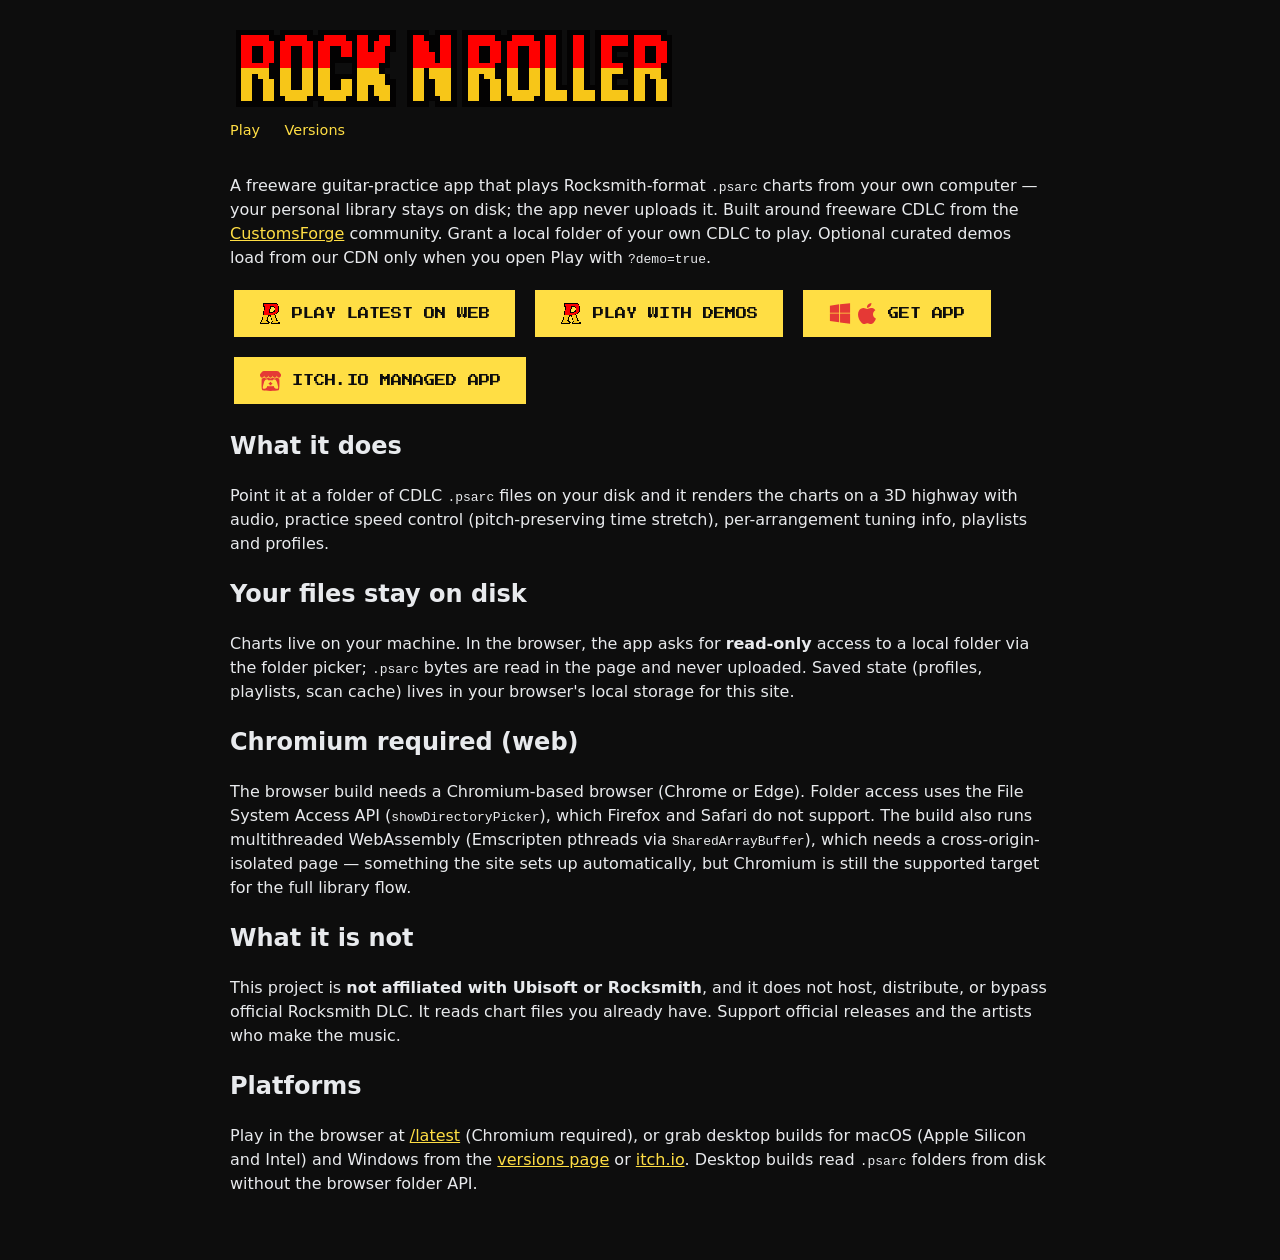
==== about/index.html @ 45ba84cb "add rocknroller demos" ====
<!doctype html>
<html lang="en">
  <head>
    <meta charset="utf-8" />
    <meta name="viewport" content="width=device-width, initial-scale=1" />
    <title>About — Rock N Roller</title>
    <link rel="icon" type="image/png" href="/rocknroller-icon.png" />
    <link rel="preconnect" href="https://fonts.googleapis.com" />
    <link rel="preconnect" href="https://fonts.gstatic.com" crossorigin />
    <link
      href="https://fonts.googleapis.com/css2?family=Press+Start+2P&display=swap"
      rel="stylesheet"
    />
    <link rel="stylesheet" href="/assets/site.css" />
  </head>
  <body>
    <main class="page">
      <h1 class="page__title">
        <img
          class="page__logo"
          src="/rocknroller-logo.png"
          alt="Rock N Roller"
          width="810"
          height="160"
        />
      </h1>
      <nav class="page__nav">
        <a href="/latest/">Play</a>
        <a href="/version/">Versions</a>
      </nav>

      <p>
        A freeware guitar-practice app that plays Rocksmith-format
        <code>.psarc</code> charts from your own computer — your personal library
        stays on disk; the app never uploads it. Built around freeware CDLC from
        the
        <a href="https://customsforge.com" rel="noopener">CustomsForge</a>
        community. Grant a local folder of your own CDLC to play. Optional curated
        demos load from our CDN only when you open Play with
        <code>?demo=true</code>.
      </p>

      <div class="btn-row">
        <a class="btn" href="/latest/">
          <img
            class="btn__icon"
            src="/rocknroller-icon.png"
            alt=""
            width="32"
            height="32"
          />
          Play latest on web
        </a>
        <a class="btn" href="/latest/?demo=true">
          <img
            class="btn__icon"
            src="/rocknroller-icon.png"
            alt=""
            width="32"
            height="32"
          />
          Play with demos
        </a>
        <a class="btn" href="/version/">
          <span class="btn__icons" aria-hidden="true">
            <img
              class="btn__icon"
              src="/assets/icons/windows.svg"
              alt=""
              width="24"
              height="24"
            />
            <img
              class="btn__icon"
              src="/assets/icons/apple.svg"
              alt=""
              width="24"
              height="24"
            />
          </span>
          Get app
        </a>
        <a
          class="btn"
          href="https://nicapotato.itch.io/rocknroller"
          rel="noopener"
        >
          <img
            class="btn__icon"
            src="/assets/icons/itchdotio.svg"
            alt=""
            width="24"
            height="24"
          />
          Itch.io managed app
        </a>
      </div>

      <h2>What it does</h2>
      <p>
        Point it at a folder of CDLC <code>.psarc</code> files on your disk and
        it renders the charts on a 3D highway with audio, practice speed control
        (pitch-preserving time stretch), per-arrangement tuning info, playlists
        and profiles.
      </p>

      <h2>Your files stay on disk</h2>
      <p>
        Charts live on your machine. In the browser, the app asks for
        <strong>read-only</strong> access to a local folder via the folder
        picker; <code>.psarc</code> bytes are read in the page and never
        uploaded. Saved state (profiles, playlists, scan cache) lives in your
        browser's local storage for this site.
      </p>

      <h2>Chromium required (web)</h2>
      <p>
        The browser build needs a Chromium-based browser (Chrome or Edge).
        Folder access uses the File System Access API
        (<code>showDirectoryPicker</code>), which Firefox and Safari do not
        support. The build also runs multithreaded WebAssembly (Emscripten
        pthreads via <code>SharedArrayBuffer</code>), which needs a
        cross-origin-isolated page — something the site sets up automatically,
        but Chromium is still the supported target for the full library flow.
      </p>

      <h2>What it is not</h2>
      <p>
        This project is <strong>not affiliated with Ubisoft or Rocksmith</strong>,
        and it does not host, distribute, or bypass official Rocksmith DLC. It
        reads chart files you already have. Support official releases and the
        artists who make the music.
      </p>

      <h2>Platforms</h2>
      <p>
        Play in the browser at <a href="/latest/">/latest</a> (Chromium
        required), or grab desktop builds for macOS (Apple Silicon and
        Intel) and Windows from the <a href="/version/">versions page</a> or
        <a href="https://nicapotato.itch.io/rocknroller" rel="noopener">itch.io</a>.
        Desktop builds read <code>.psarc</code> folders from disk without the
        browser folder API.
      </p>

    </main>
  </body>
</html>
---- assets/site.css ----
/* Shared styles for the rocknroller.nicapotato.com content pages
 * (landing / about / version). Player pages carry their own minimal
 * fullscreen CSS inline, same as the build's shell.html. */
:root {
  --rnr-yellow: #ffde44;
  --rnr-red: #e53935;
  --rnr-ink: #0d0d0d;
  --rnr-border: 4px solid var(--rnr-ink);
}

* {
  box-sizing: border-box;
}

body {
  margin: 0;
  min-height: 100%;
  min-width: 320px;
  background: #0d0d0d;
  color: #e8eaed;
  font-family:
    ui-sans-serif,
    system-ui,
    -apple-system,
    "Segoe UI",
    Roboto,
    Arial,
    sans-serif;
  line-height: 1.5;
}

.page {
  max-width: 860px;
  margin: 0 auto;
  padding: 1.5rem 1.25rem 3rem;
}

.page__title {
  font-family: "Press Start 2P", monospace;
  text-transform: uppercase;
  font-size: clamp(0.82rem, 3.8vw, 1.2rem);
  line-height: 2;
  letter-spacing: 0.08em;
  font-weight: 400;
  margin: 0 0 0.25rem;
  color: var(--rnr-yellow);
}

.page__logo {
  display: block;
  width: min(100%, 28rem);
  height: auto;
  image-rendering: pixelated;
}

.page__nav {
  margin: 0.5rem 0 2rem;
  font-size: 0.9rem;
}

.page__nav a {
  color: var(--rnr-yellow);
  text-decoration: none;
  margin-right: 1.25rem;
}

.page__nav a:hover {
  text-decoration: underline;
}

a {
  color: var(--rnr-yellow);
}

.btn-row {
  display: flex;
  flex-wrap: wrap;
  gap: 0.75rem;
  margin: 1rem 0;
}

.btn {
  display: inline-flex;
  align-items: center;
  gap: 0.65rem;
  background: var(--rnr-yellow);
  color: var(--rnr-ink);
  border: var(--rnr-border);
  padding: 0.8rem 1.6rem;
  font-family: "Press Start 2P", monospace;
  font-size: 0.7rem;
  line-height: 1.4;
  text-transform: uppercase;
  text-decoration: none;
}

.btn__icons {
  display: inline-flex;
  align-items: center;
  gap: 0.35rem;
  flex-shrink: 0;
}

.btn__icon {
  width: 1.35rem;
  height: 1.35rem;
  flex-shrink: 0;
}

img.btn__icon[src$=".png"] {
  image-rendering: pixelated;
}

.btn:hover {
  background: #fff;
}

.fineprint {
  margin-top: 2.5rem;
  font-size: 0.8rem;
  color: #9aa0a6;
}

table.versions {
  border-collapse: collapse;
  width: 100%;
  font-size: 0.9rem;
}

table.versions th,
table.versions td {
  border: 1px solid #333;
  padding: 0.5rem 0.7rem;
  text-align: left;
}

table.versions th {
  background: #17171c;
  color: var(--rnr-yellow);
  font-weight: 600;
}

table.versions td.na {
  color: #555;
}
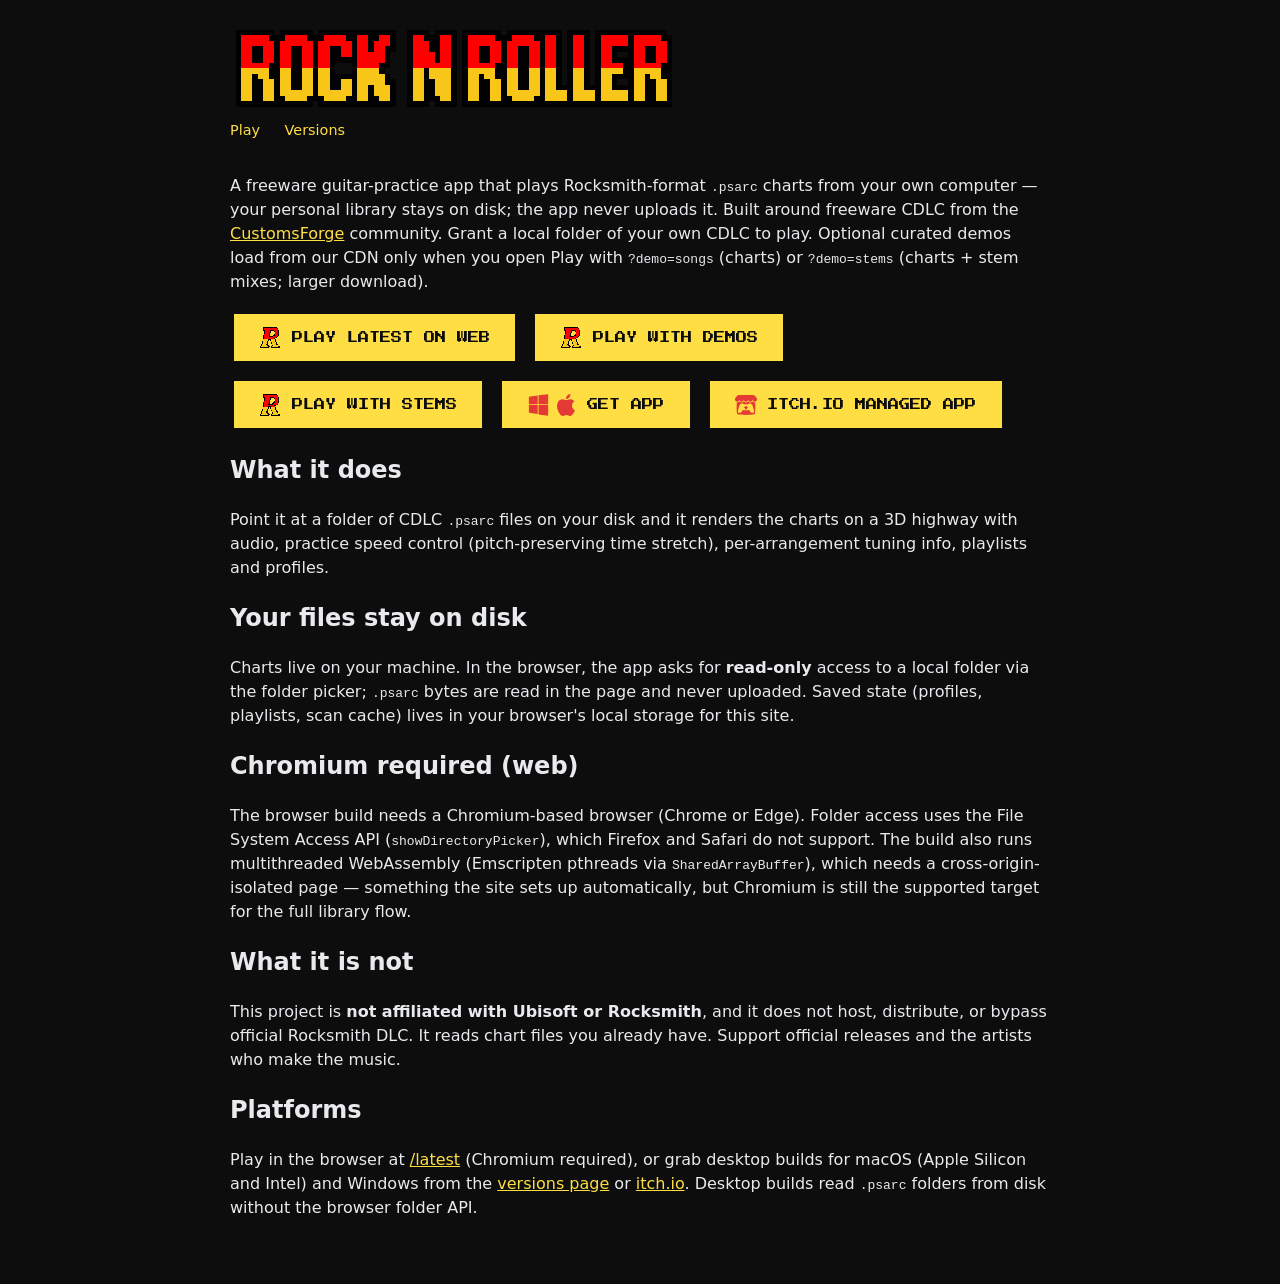
==== commit 598d448d: "add stems support" ====
--- a/about/index.html
+++ b/about/index.html
@@ -26,7 +26,7 @@
       </h1>
       <nav class="page__nav">
         <a href="/latest/">Play</a>
-        <a href="/version/">Versions</a>
+        <a href="/versions/">Versions</a>
       </nav>
 
       <p>
@@ -37,7 +37,8 @@
         <a href="https://customsforge.com" rel="noopener">CustomsForge</a>
         community. Grant a local folder of your own CDLC to play. Optional curated
         demos load from our CDN only when you open Play with
-        <code>?demo=true</code>.
+        <code>?demo=songs</code> (charts) or <code>?demo=stems</code>
+        (charts + stem mixes; larger download).
       </p>
 
       <div class="btn-row">
@@ -51,7 +52,7 @@
           />
           Play latest on web
         </a>
-        <a class="btn" href="/latest/?demo=true">
+        <a class="btn" href="/latest/?demo=songs">
           <img
             class="btn__icon"
             src="/rocknroller-icon.png"
@@ -61,7 +62,17 @@
           />
           Play with demos
         </a>
-        <a class="btn" href="/version/">
+        <a class="btn" href="/latest/?demo=stems">
+          <img
+            class="btn__icon"
+            src="/rocknroller-icon.png"
+            alt=""
+            width="32"
+            height="32"
+          />
+          Play with stems
+        </a>
+        <a class="btn" href="/versions/">
           <span class="btn__icons" aria-hidden="true">
             <img
               class="btn__icon"
@@ -136,7 +147,7 @@
       <p>
         Play in the browser at <a href="/latest/">/latest</a> (Chromium
         required), or grab desktop builds for macOS (Apple Silicon and
-        Intel) and Windows from the <a href="/version/">versions page</a> or
+        Intel) and Windows from the <a href="/versions/">versions page</a> or
         <a href="https://nicapotato.itch.io/rocknroller" rel="noopener">itch.io</a>.
         Desktop builds read <code>.psarc</code> folders from disk without the
         browser folder API.
--- a/assets/site.css
+++ b/assets/site.css
@@ -35,6 +35,15 @@
   padding: 1.5rem 1.25rem 3rem;
 }
 
+.page--versions {
+  max-width: 1200px;
+}
+
+.versions-scroll {
+  width: 100%;
+  overflow-x: auto;
+}
+
 .page__title {
   font-family: "Press Start 2P", monospace;
   text-transform: uppercase;
@@ -132,6 +141,7 @@
   border: 1px solid #333;
   padding: 0.5rem 0.7rem;
   text-align: left;
+  vertical-align: top;
 }
 
 table.versions th {
@@ -143,3 +153,97 @@
 table.versions td.na {
   color: #555;
 }
+
+/* SHA-256: same truncate / Show SHA pattern as stuff catalog table. */
+table.versions .sha {
+  font-family: ui-monospace, "Cascadia Code", "SF Mono", Menlo, monospace;
+  font-size: 0.75rem;
+  margin-top: 0.35rem;
+  color: #9aa0a6;
+}
+
+table.versions .sha-full {
+  font-family: inherit;
+  font-size: inherit;
+  font-weight: normal;
+  color: inherit;
+  background: transparent;
+  padding: 0;
+}
+
+table.versions .cell-sha {
+  vertical-align: top;
+}
+
+table.versions .cell-sha-inner {
+  display: flex;
+  flex-direction: column;
+  align-items: flex-start;
+  justify-content: flex-start;
+  gap: 0.35rem;
+  width: 100%;
+  min-width: 0;
+  min-height: 0;
+}
+
+table.versions .sha-toggle {
+  flex: 0 0 auto;
+  align-self: flex-start;
+  width: auto;
+  max-width: 100%;
+  height: auto;
+  min-height: 0;
+  margin: 0;
+  padding: 0.2rem 0.45rem;
+  border: 1px solid #444;
+  background: #17171c;
+  color: #e8eaed;
+  font-family: inherit;
+  font-size: 0.7rem;
+  line-height: 1.25;
+  text-transform: none;
+  white-space: nowrap;
+  cursor: pointer;
+  box-sizing: border-box;
+}
+
+table.versions .sha-toggle:hover {
+  border-color: var(--rnr-yellow);
+  color: var(--rnr-yellow);
+}
+
+/* Narrow / medium: keep one-line truncated SHA so rows stay short. */
+@media (max-width: 1199.98px) {
+  table.versions .cell-sha:not(.sha-expanded) .js-sha-full {
+    display: block;
+    max-width: 9ch;
+    overflow: hidden;
+    text-overflow: ellipsis;
+    white-space: nowrap;
+    word-break: normal;
+  }
+
+  table.versions .cell-sha.sha-expanded .js-sha-full {
+    display: block;
+    width: 100%;
+    max-width: 100%;
+    white-space: normal;
+    word-break: break-all;
+    overflow: visible;
+  }
+}
+
+/* Wide: always show full hash; no toggle needed. */
+@media (min-width: 1200px) {
+  table.versions .cell-sha .sha-toggle {
+    display: none !important;
+  }
+
+  table.versions .cell-sha .js-sha-full {
+    display: block !important;
+    max-width: none;
+    white-space: normal;
+    word-break: break-all;
+    overflow: visible;
+  }
+}
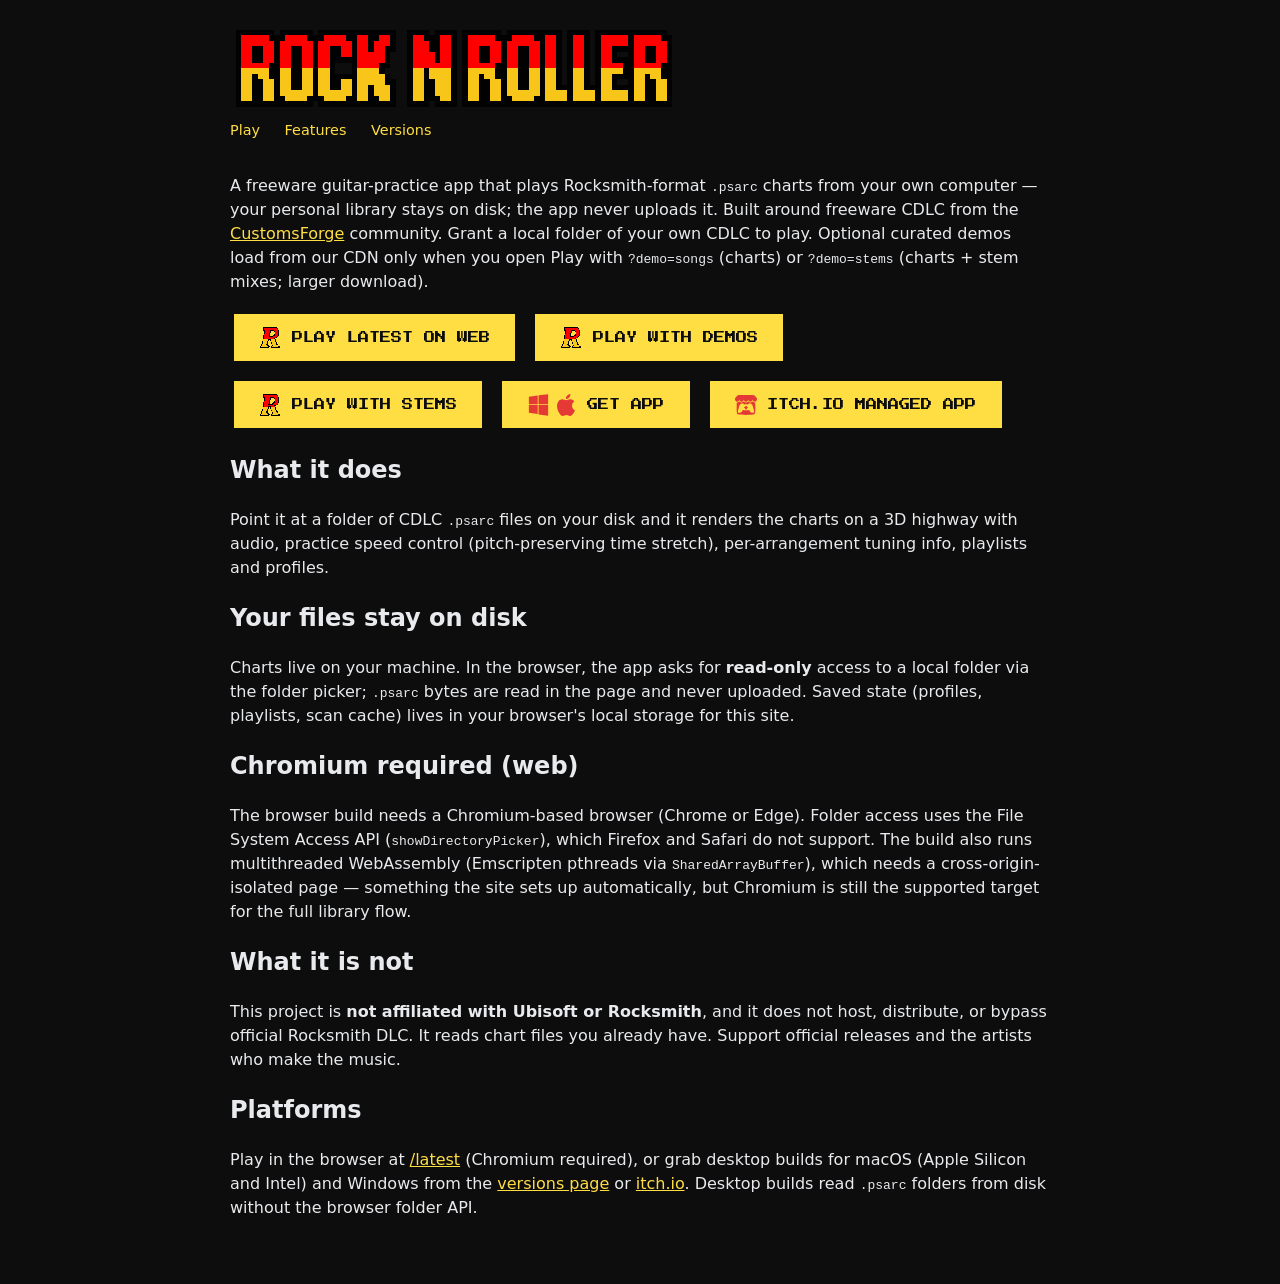
==== commit e530139b: "update rocknroller page and add features" ====
--- a/about/index.html
+++ b/about/index.html
@@ -26,6 +26,7 @@
       </h1>
       <nav class="page__nav">
         <a href="/latest/">Play</a>
+        <a href="/features/">Features</a>
         <a href="/versions/">Versions</a>
       </nav>
 
--- a/assets/site.css
+++ b/assets/site.css
@@ -154,7 +154,54 @@
   color: #555;
 }
 
-/* SHA-256: same truncate / Show SHA pattern as stuff catalog table. */
+.versions-wrap {
+  margin-top: 1rem;
+}
+
+.versions-toolbar {
+  display: flex;
+  justify-content: flex-end;
+  margin: 0 0 0.6rem;
+}
+
+.versions-sha-toggle {
+  margin: 0;
+  padding: 0.35rem 0.65rem;
+  border: 1px solid #444;
+  background: #17171c;
+  color: #e8eaed;
+  font-family: inherit;
+  font-size: 0.8rem;
+  line-height: 1.25;
+  cursor: pointer;
+}
+
+.versions-sha-toggle:hover,
+.versions-sha-toggle[aria-pressed="true"] {
+  border-color: var(--rnr-yellow);
+  color: var(--rnr-yellow);
+}
+
+table.versions .zip-link {
+  display: inline-flex;
+  align-items: baseline;
+  flex-wrap: wrap;
+  gap: 0;
+  max-width: 100%;
+}
+
+table.versions .zip-size {
+  font-size: 0.75rem;
+  font-weight: 400;
+  color: #9aa0a6;
+  white-space: nowrap;
+}
+
+table.versions .zip-link:hover .zip-size {
+  color: inherit;
+}
+
+/* SHA-256 under each artifact. */
 table.versions .sha {
   font-family: ui-monospace, "Cascadia Code", "SF Mono", Menlo, monospace;
   font-size: 0.75rem;
@@ -171,50 +218,9 @@
   padding: 0;
 }
 
-table.versions .cell-sha {
-  vertical-align: top;
-}
-
-table.versions .cell-sha-inner {
-  display: flex;
-  flex-direction: column;
-  align-items: flex-start;
-  justify-content: flex-start;
-  gap: 0.35rem;
-  width: 100%;
-  min-width: 0;
-  min-height: 0;
-}
-
-table.versions .sha-toggle {
-  flex: 0 0 auto;
-  align-self: flex-start;
-  width: auto;
-  max-width: 100%;
-  height: auto;
-  min-height: 0;
-  margin: 0;
-  padding: 0.2rem 0.45rem;
-  border: 1px solid #444;
-  background: #17171c;
-  color: #e8eaed;
-  font-family: inherit;
-  font-size: 0.7rem;
-  line-height: 1.25;
-  text-transform: none;
-  white-space: nowrap;
-  cursor: pointer;
-  box-sizing: border-box;
-}
-
-table.versions .sha-toggle:hover {
-  border-color: var(--rnr-yellow);
-  color: var(--rnr-yellow);
-}
-
-/* Narrow / medium: keep one-line truncated SHA so rows stay short. */
+/* Narrow / medium: truncated by default; one table Toggle SHA Key expands all. */
 @media (max-width: 1199.98px) {
-  table.versions .cell-sha:not(.sha-expanded) .js-sha-full {
+  .versions-wrap:not(.sha-expanded) table.versions .js-sha-full {
     display: block;
     max-width: 9ch;
     overflow: hidden;
@@ -223,7 +229,7 @@
     word-break: normal;
   }
 
-  table.versions .cell-sha.sha-expanded .js-sha-full {
+  .versions-wrap.sha-expanded table.versions .js-sha-full {
     display: block;
     width: 100%;
     max-width: 100%;
@@ -235,11 +241,11 @@
 
 /* Wide: always show full hash; no toggle needed. */
 @media (min-width: 1200px) {
-  table.versions .cell-sha .sha-toggle {
-    display: none !important;
-  }
-
-  table.versions .cell-sha .js-sha-full {
+  .versions-toolbar {
+    display: none;
+  }
+
+  table.versions .js-sha-full {
     display: block !important;
     max-width: none;
     white-space: normal;
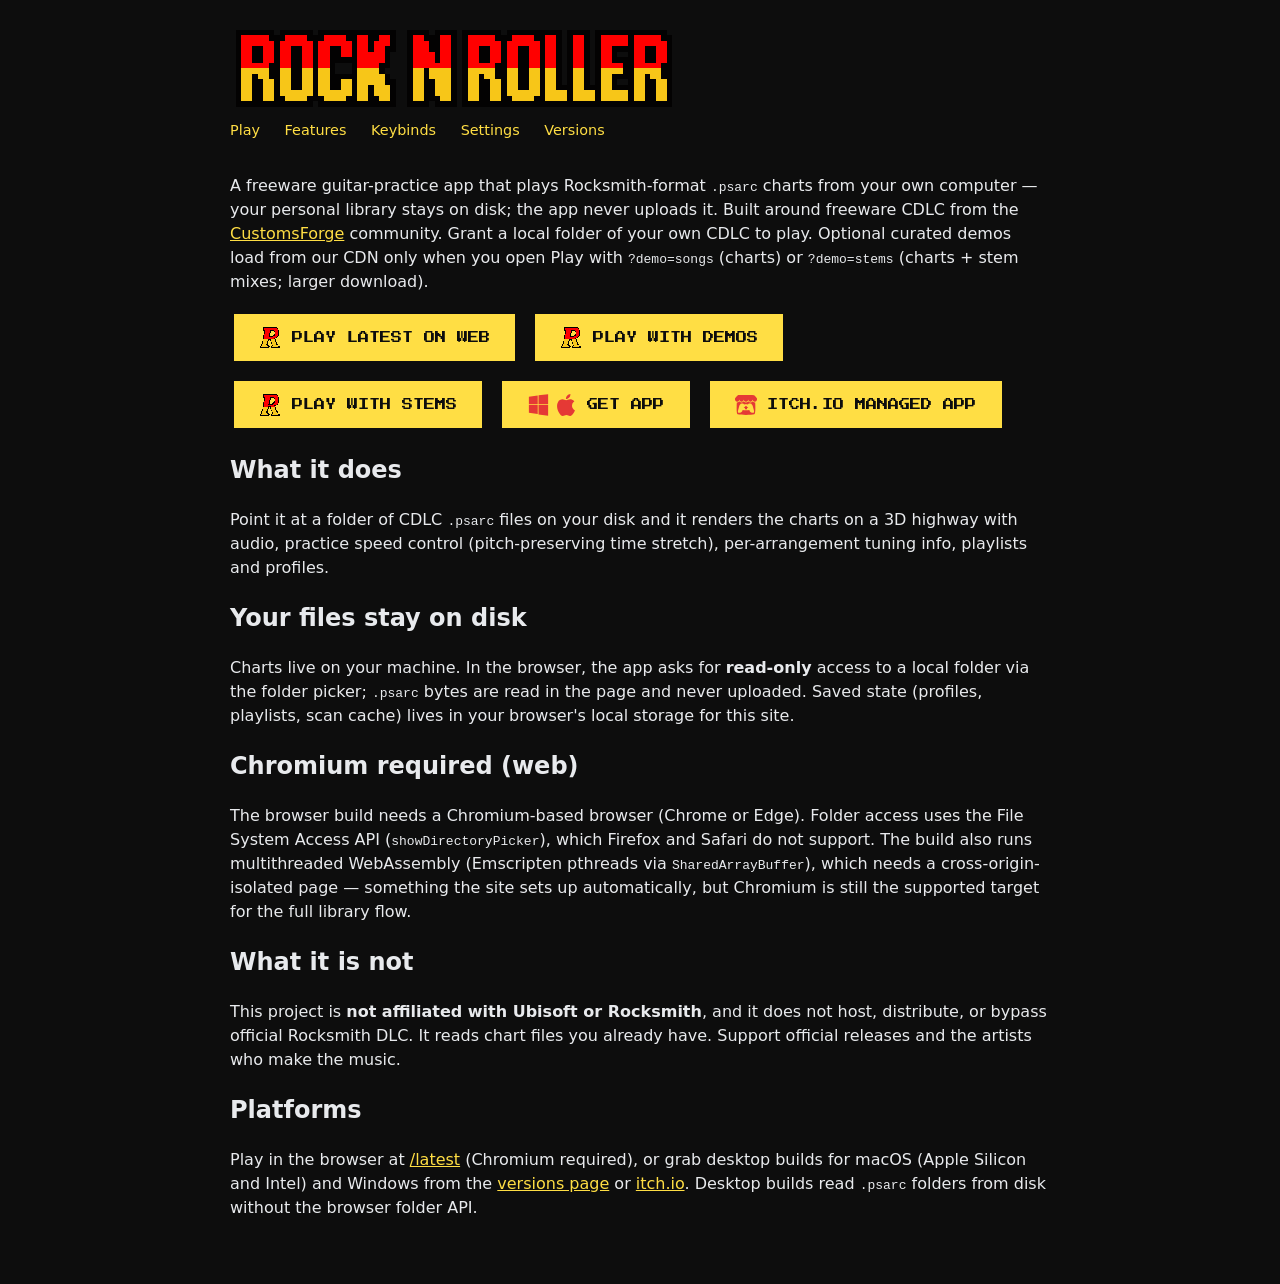
==== commit 7d003890: "update documentation" ====
--- a/about/index.html
+++ b/about/index.html
@@ -27,6 +27,8 @@
       <nav class="page__nav">
         <a href="/latest/">Play</a>
         <a href="/features/">Features</a>
+        <a href="/keybinds/">Keybinds</a>
+        <a href="/configurations/">Settings</a>
         <a href="/versions/">Versions</a>
       </nav>
 
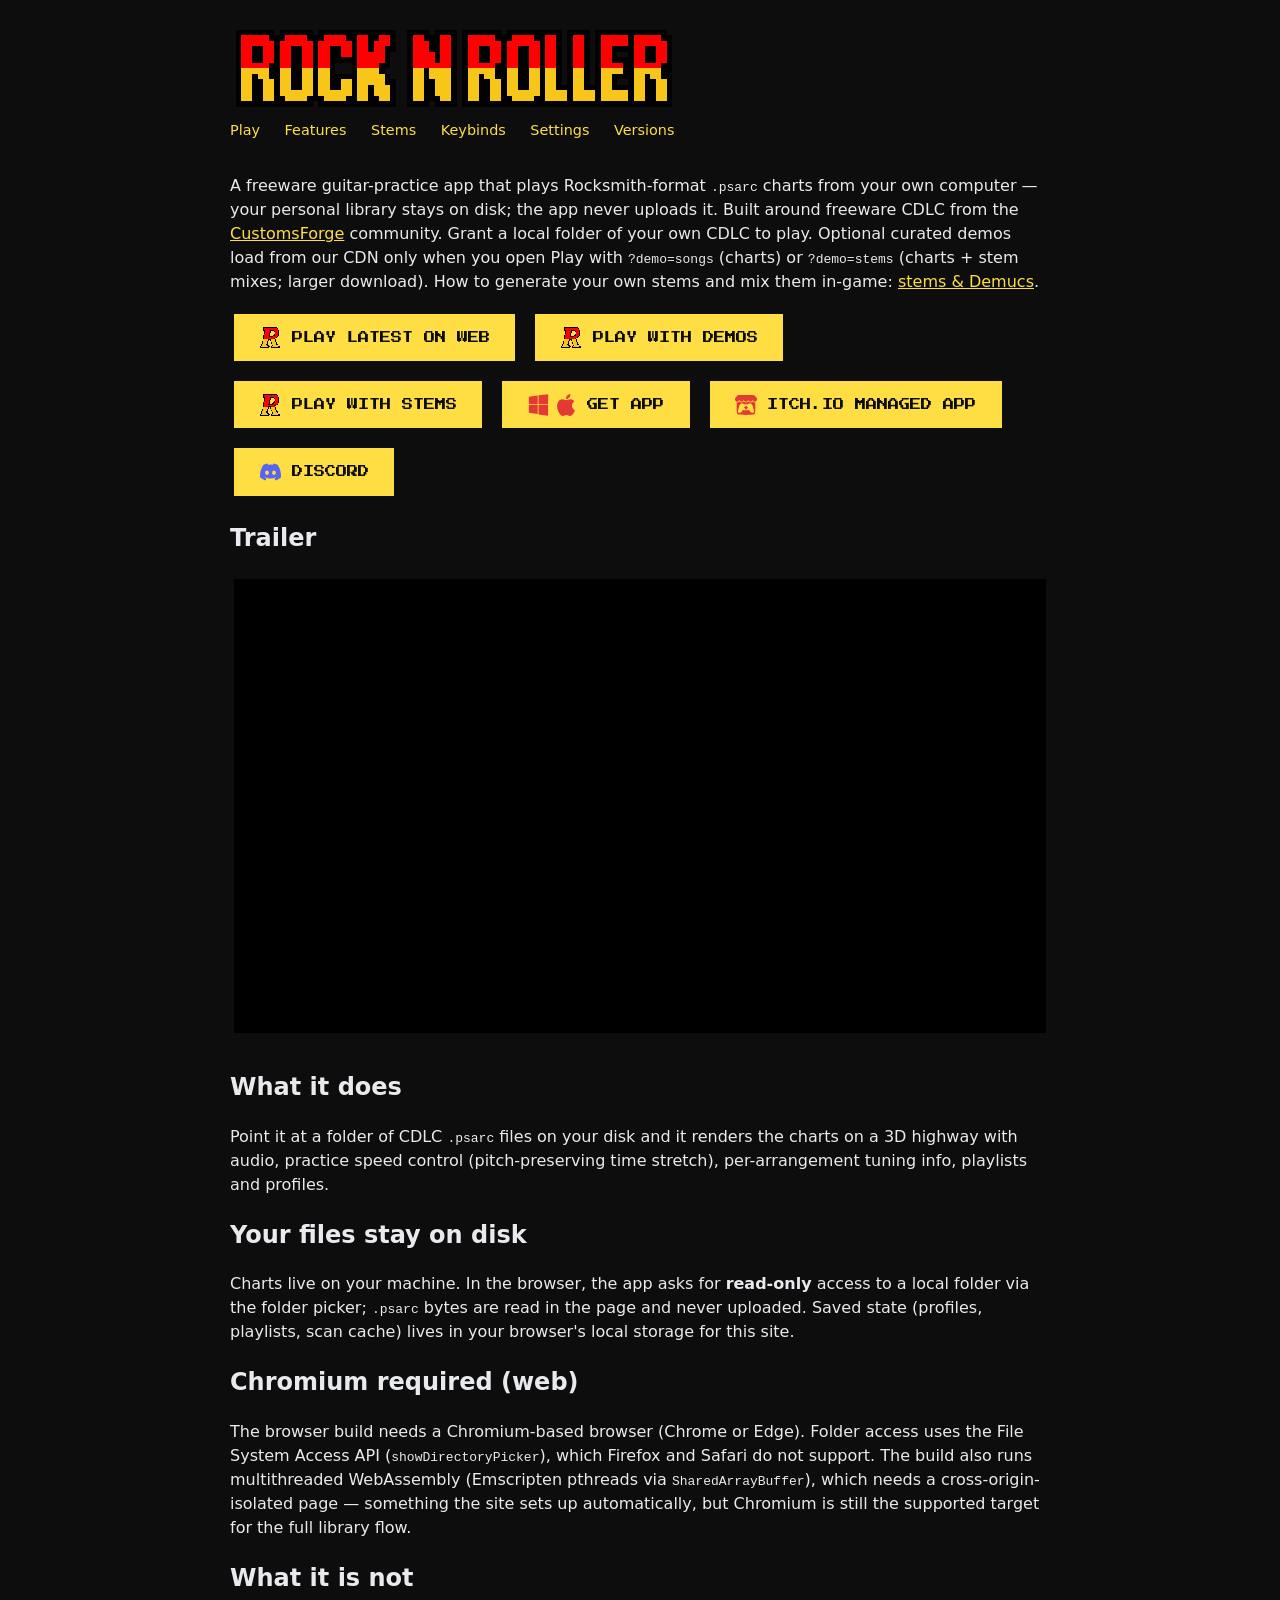
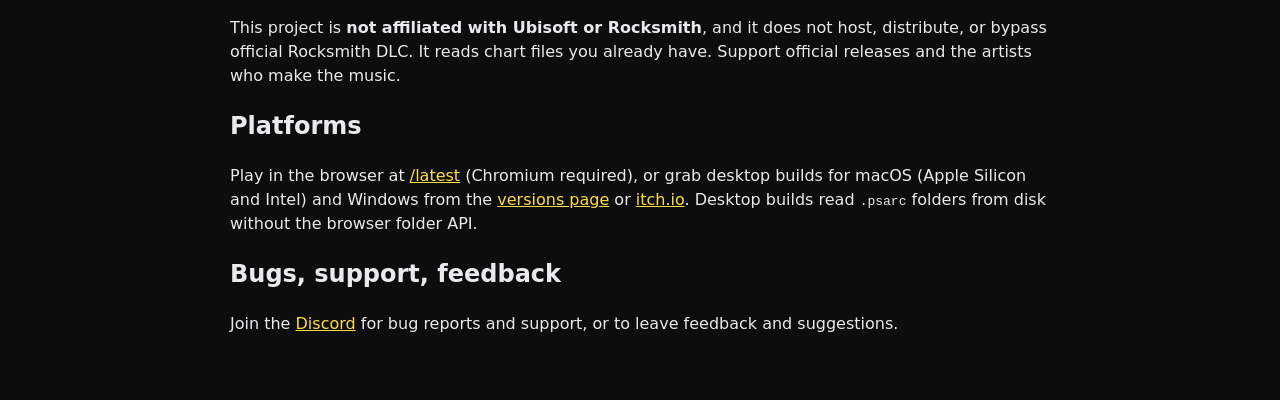
==== commit 2cae3195: "update rocknroller docs, discord, trailer, zen mode" ====
--- a/about/index.html
+++ b/about/index.html
@@ -27,6 +27,7 @@
       <nav class="page__nav">
         <a href="/latest/">Play</a>
         <a href="/features/">Features</a>
+        <a href="/demucs-stems/">Stems</a>
         <a href="/keybinds/">Keybinds</a>
         <a href="/configurations/">Settings</a>
         <a href="/versions/">Versions</a>
@@ -41,7 +42,9 @@
         community. Grant a local folder of your own CDLC to play. Optional curated
         demos load from our CDN only when you open Play with
         <code>?demo=songs</code> (charts) or <code>?demo=stems</code>
-        (charts + stem mixes; larger download).
+        (charts + stem mixes; larger download). How to generate your own stems
+        and mix them in-game:
+        <a href="/demucs-stems/">stems &amp; Demucs</a>.
       </p>
 
       <div class="btn-row">
@@ -108,6 +111,31 @@
           />
           Itch.io managed app
         </a>
+        <a
+          class="btn"
+          href="https://discord.gg/7djjRNECzN"
+          rel="noopener"
+        >
+          <img
+            class="btn__icon"
+            src="/assets/icons/discord.svg"
+            alt=""
+            width="24"
+            height="24"
+          />
+          Discord
+        </a>
+      </div>
+
+      <h2>Trailer</h2>
+      <div class="video-embed">
+        <iframe
+          src="https://www.youtube.com/embed/k--zDnyUZvs"
+          title="RocknRoller PSARC CDLC Player Freeware - Beta 0.1.44"
+          allow="accelerometer; autoplay; clipboard-write; encrypted-media; gyroscope; picture-in-picture; web-share"
+          allowfullscreen
+          referrerpolicy="strict-origin-when-cross-origin"
+        ></iframe>
       </div>
 
       <h2>What it does</h2>
@@ -156,6 +184,14 @@
         browser folder API.
       </p>
 
+      <h2>Bugs, support, feedback</h2>
+      <p>
+        Join the
+        <a href="https://discord.gg/7djjRNECzN" rel="noopener">Discord</a>
+        for bug reports and support, or to leave feedback and suggestions.
+      </p>
+
     </main>
+    <!-- Cloudflare Web Analytics --><script type='module' src='https://static.cloudflareinsights.com/beacon.min.js' data-cf-beacon='{"token": "a7234cc8c2b3478aa4cf798bf9eefd95"}'></script><!-- End Cloudflare Web Analytics -->
   </body>
 </html>
--- a/assets/site.css
+++ b/assets/site.css
@@ -124,10 +124,52 @@
   background: #fff;
 }
 
+.video-embed {
+  position: relative;
+  width: 100%;
+  aspect-ratio: 16 / 9;
+  margin: 1rem 0 2rem;
+  border: var(--rnr-border);
+  background: #000;
+}
+
+.video-embed iframe {
+  position: absolute;
+  inset: 0;
+  width: 100%;
+  height: 100%;
+  border: 0;
+}
+
 .fineprint {
   margin-top: 2.5rem;
   font-size: 0.8rem;
   color: #9aa0a6;
+}
+
+.itch-embed {
+  margin: 1rem 0 1.5rem;
+  max-width: 552px;
+  border: var(--rnr-border);
+  line-height: 0;
+  background: #0d0d0d;
+}
+
+.itch-embed iframe {
+  display: block;
+  width: 100%;
+  max-width: 552px;
+  height: 167px;
+  border: 0;
+}
+
+pre.codeblock {
+  margin: 0.5rem 0 1rem;
+  padding: 0.75rem;
+  background: #17171c;
+  overflow-x: auto;
+  font-size: 0.8rem;
+  line-height: 1.45;
 }
 
 table.versions {
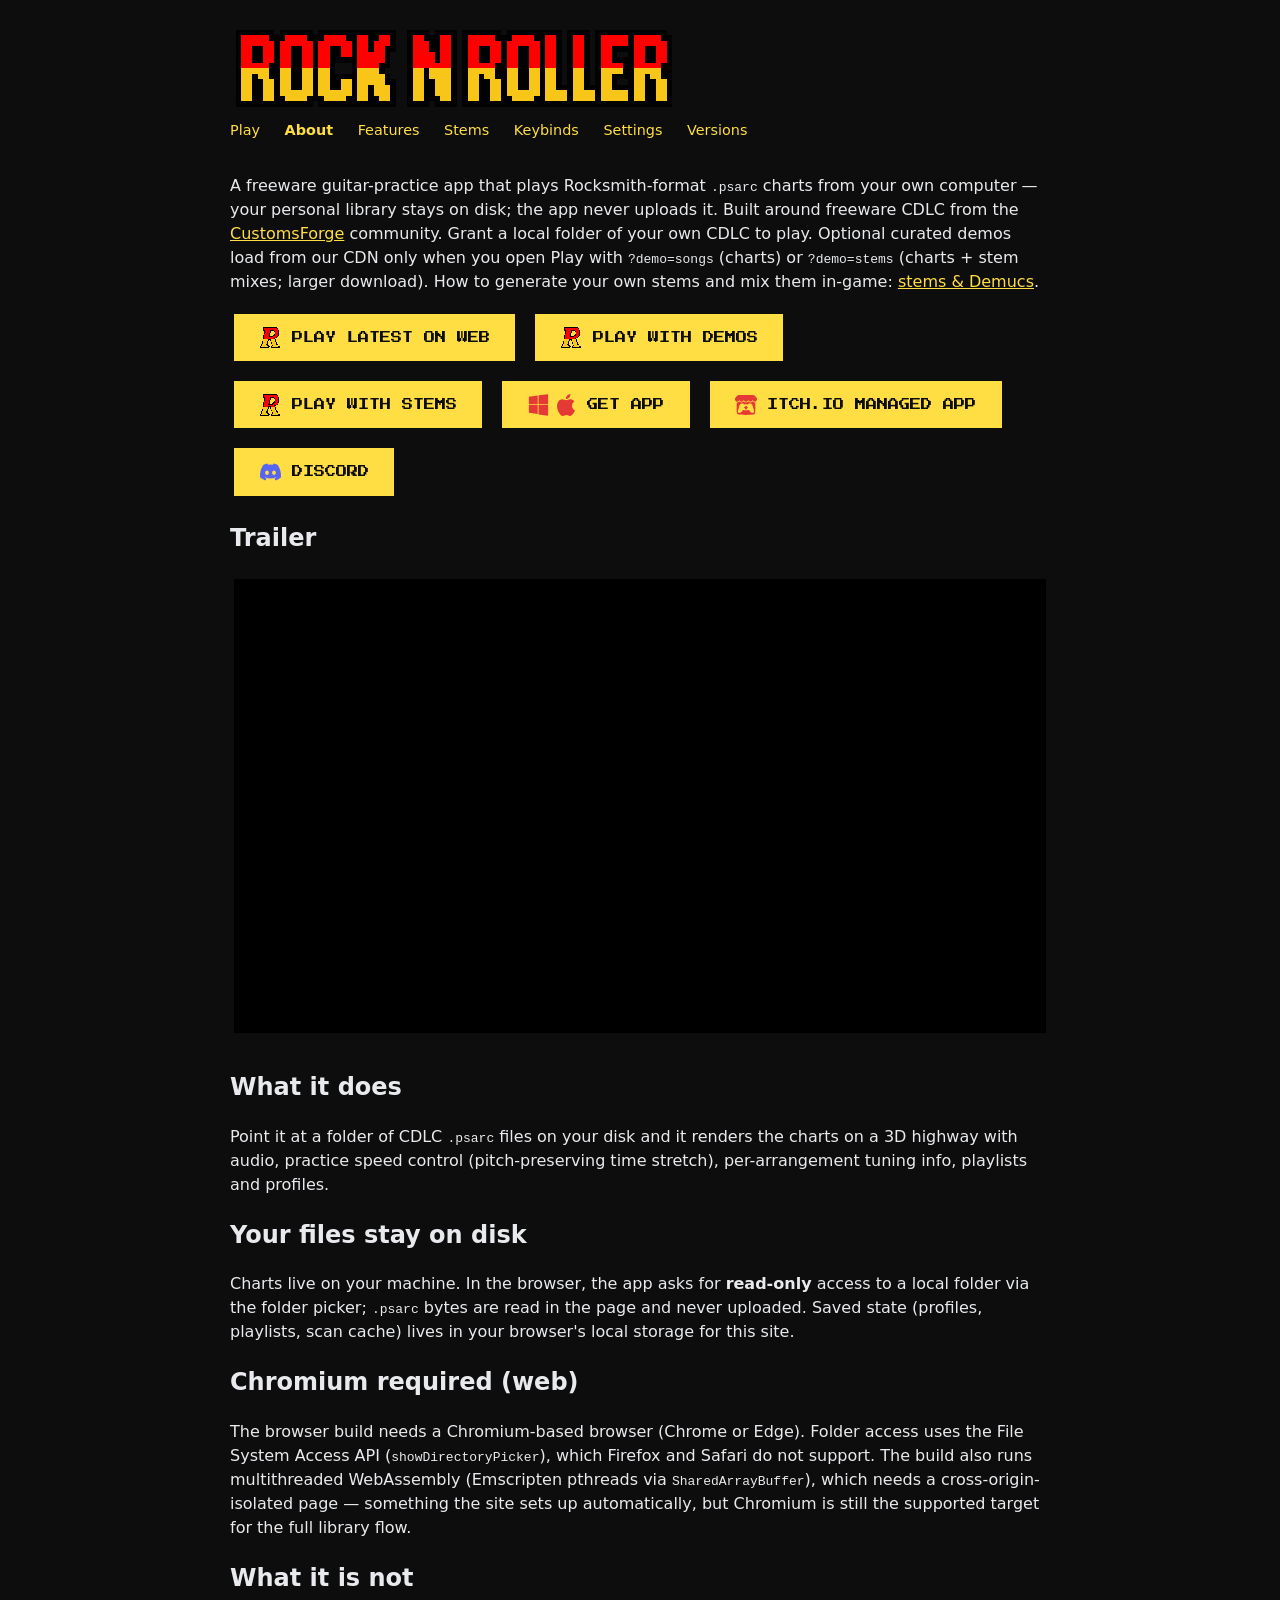
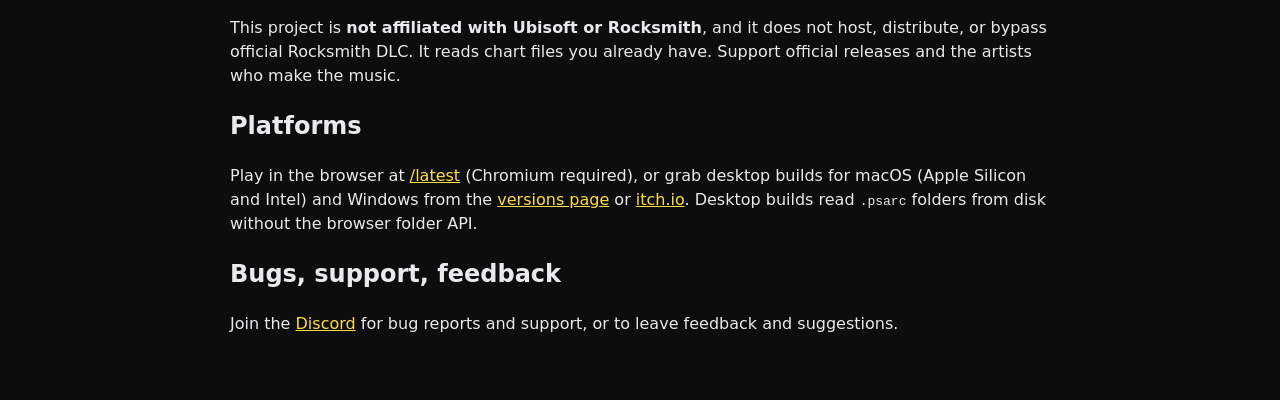
==== commit 595c8354: "update web page layout" ====
--- a/about/index.html
+++ b/about/index.html
@@ -2,196 +2,15 @@
 <html lang="en">
   <head>
     <meta charset="utf-8" />
-    <meta name="viewport" content="width=device-width, initial-scale=1" />
-    <title>About — Rock N Roller</title>
-    <link rel="icon" type="image/png" href="/rocknroller-icon.png" />
-    <link rel="preconnect" href="https://fonts.googleapis.com" />
-    <link rel="preconnect" href="https://fonts.gstatic.com" crossorigin />
-    <link
-      href="https://fonts.googleapis.com/css2?family=Press+Start+2P&display=swap"
-      rel="stylesheet"
-    />
-    <link rel="stylesheet" href="/assets/site.css" />
+    <meta http-equiv="refresh" content="0; url=/" />
+    <title>Redirecting…</title>
+    <script>
+      window.location.replace("/");
+    </script>
   </head>
   <body>
-    <main class="page">
-      <h1 class="page__title">
-        <img
-          class="page__logo"
-          src="/rocknroller-logo.png"
-          alt="Rock N Roller"
-          width="810"
-          height="160"
-        />
-      </h1>
-      <nav class="page__nav">
-        <a href="/latest/">Play</a>
-        <a href="/features/">Features</a>
-        <a href="/demucs-stems/">Stems</a>
-        <a href="/keybinds/">Keybinds</a>
-        <a href="/configurations/">Settings</a>
-        <a href="/versions/">Versions</a>
-      </nav>
-
-      <p>
-        A freeware guitar-practice app that plays Rocksmith-format
-        <code>.psarc</code> charts from your own computer — your personal library
-        stays on disk; the app never uploads it. Built around freeware CDLC from
-        the
-        <a href="https://customsforge.com" rel="noopener">CustomsForge</a>
-        community. Grant a local folder of your own CDLC to play. Optional curated
-        demos load from our CDN only when you open Play with
-        <code>?demo=songs</code> (charts) or <code>?demo=stems</code>
-        (charts + stem mixes; larger download). How to generate your own stems
-        and mix them in-game:
-        <a href="/demucs-stems/">stems &amp; Demucs</a>.
-      </p>
-
-      <div class="btn-row">
-        <a class="btn" href="/latest/">
-          <img
-            class="btn__icon"
-            src="/rocknroller-icon.png"
-            alt=""
-            width="32"
-            height="32"
-          />
-          Play latest on web
-        </a>
-        <a class="btn" href="/latest/?demo=songs">
-          <img
-            class="btn__icon"
-            src="/rocknroller-icon.png"
-            alt=""
-            width="32"
-            height="32"
-          />
-          Play with demos
-        </a>
-        <a class="btn" href="/latest/?demo=stems">
-          <img
-            class="btn__icon"
-            src="/rocknroller-icon.png"
-            alt=""
-            width="32"
-            height="32"
-          />
-          Play with stems
-        </a>
-        <a class="btn" href="/versions/">
-          <span class="btn__icons" aria-hidden="true">
-            <img
-              class="btn__icon"
-              src="/assets/icons/windows.svg"
-              alt=""
-              width="24"
-              height="24"
-            />
-            <img
-              class="btn__icon"
-              src="/assets/icons/apple.svg"
-              alt=""
-              width="24"
-              height="24"
-            />
-          </span>
-          Get app
-        </a>
-        <a
-          class="btn"
-          href="https://nicapotato.itch.io/rocknroller"
-          rel="noopener"
-        >
-          <img
-            class="btn__icon"
-            src="/assets/icons/itchdotio.svg"
-            alt=""
-            width="24"
-            height="24"
-          />
-          Itch.io managed app
-        </a>
-        <a
-          class="btn"
-          href="https://discord.gg/7djjRNECzN"
-          rel="noopener"
-        >
-          <img
-            class="btn__icon"
-            src="/assets/icons/discord.svg"
-            alt=""
-            width="24"
-            height="24"
-          />
-          Discord
-        </a>
-      </div>
-
-      <h2>Trailer</h2>
-      <div class="video-embed">
-        <iframe
-          src="https://www.youtube.com/embed/k--zDnyUZvs"
-          title="RocknRoller PSARC CDLC Player Freeware - Beta 0.1.44"
-          allow="accelerometer; autoplay; clipboard-write; encrypted-media; gyroscope; picture-in-picture; web-share"
-          allowfullscreen
-          referrerpolicy="strict-origin-when-cross-origin"
-        ></iframe>
-      </div>
-
-      <h2>What it does</h2>
-      <p>
-        Point it at a folder of CDLC <code>.psarc</code> files on your disk and
-        it renders the charts on a 3D highway with audio, practice speed control
-        (pitch-preserving time stretch), per-arrangement tuning info, playlists
-        and profiles.
-      </p>
-
-      <h2>Your files stay on disk</h2>
-      <p>
-        Charts live on your machine. In the browser, the app asks for
-        <strong>read-only</strong> access to a local folder via the folder
-        picker; <code>.psarc</code> bytes are read in the page and never
-        uploaded. Saved state (profiles, playlists, scan cache) lives in your
-        browser's local storage for this site.
-      </p>
-
-      <h2>Chromium required (web)</h2>
-      <p>
-        The browser build needs a Chromium-based browser (Chrome or Edge).
-        Folder access uses the File System Access API
-        (<code>showDirectoryPicker</code>), which Firefox and Safari do not
-        support. The build also runs multithreaded WebAssembly (Emscripten
-        pthreads via <code>SharedArrayBuffer</code>), which needs a
-        cross-origin-isolated page — something the site sets up automatically,
-        but Chromium is still the supported target for the full library flow.
-      </p>
-
-      <h2>What it is not</h2>
-      <p>
-        This project is <strong>not affiliated with Ubisoft or Rocksmith</strong>,
-        and it does not host, distribute, or bypass official Rocksmith DLC. It
-        reads chart files you already have. Support official releases and the
-        artists who make the music.
-      </p>
-
-      <h2>Platforms</h2>
-      <p>
-        Play in the browser at <a href="/latest/">/latest</a> (Chromium
-        required), or grab desktop builds for macOS (Apple Silicon and
-        Intel) and Windows from the <a href="/versions/">versions page</a> or
-        <a href="https://nicapotato.itch.io/rocknroller" rel="noopener">itch.io</a>.
-        Desktop builds read <code>.psarc</code> folders from disk without the
-        browser folder API.
-      </p>
-
-      <h2>Bugs, support, feedback</h2>
-      <p>
-        Join the
-        <a href="https://discord.gg/7djjRNECzN" rel="noopener">Discord</a>
-        for bug reports and support, or to leave feedback and suggestions.
-      </p>
-
-    </main>
-    <!-- Cloudflare Web Analytics --><script type='module' src='https://static.cloudflareinsights.com/beacon.min.js' data-cf-beacon='{"token": "a7234cc8c2b3478aa4cf798bf9eefd95"}'></script><!-- End Cloudflare Web Analytics -->
+    <p style="color: #e8eaed; background: #0d0d0d; font-family: monospace; padding: 2rem">
+      Redirecting to <a href="/" style="color: #ffde44">/</a>…
+    </p>
   </body>
 </html>
